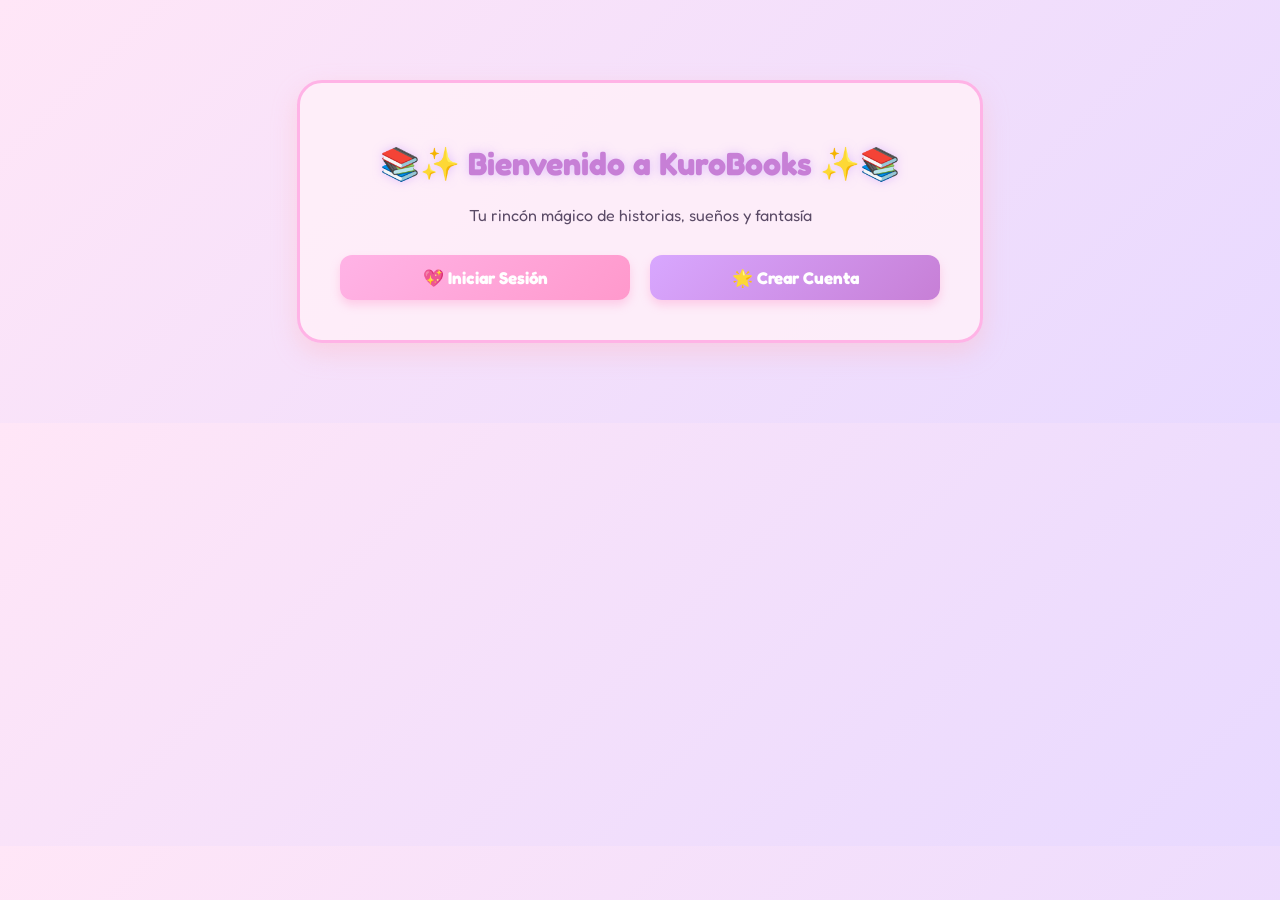
==== index.html @ 952f974f "Add files via upload" ====
<!DOCTYPE html>
<html lang="es">
<head>
    <meta charset="UTF-8">
    <title>KuroBooks ✨</title>
    <link rel="stylesheet" href="estilos.css">
</head>
<body>

<div class="welcome-contenedor">
    <h1 class="titulo-kawaii">📚✨ Bienvenido a KuroBooks ✨📚</h1>
    <p class="subtitulo">Tu rincón mágico de historias, sueños y fantasía</p>

    <div class="botones-welcome">
        <a href="login.html" class="btn">💖 Iniciar Sesión</a>
        <a href="registro.html" class="btn btn-secundario">🌟 Crear Cuenta</a>
    </div>
</div>

</body>
</html>
---- estilos.css ----
/* ---------------------------------------------------
   🌸 KuroBooks — Estilo Pastel Kawaii
   --------------------------------------------------- */

/* Fuente kawaii */
@import url('https://fonts.googleapis.com/css2?family=Fredoka:wght@300;400;500;600&display=swap');

body {
    margin: 0;
    padding: 0;
    font-family: 'Fredoka', sans-serif;
    background: linear-gradient(135deg, #ffe6f7, #e8d9ff);
    color: #5a4a66;
    transition: 0.3s ease;
}

/* Contenedores generales */
.contenedor, .login-contenedor, .registro-contenedor, .card {
    background: rgba(255, 255, 255, 0.75);
    border-radius: 20px;
    padding: 25px;
    max-width: 400px;
    margin: 40px auto;
    border: 3px solid #ffb3e6;
    box-shadow: 0 10px 25px rgba(255, 182, 193, 0.4);
    text-align: center;
}

/* Títulos */
h1, h2, h3 {
    color: #c77fd6;
    text-shadow: 0 0 8px rgba(200, 150, 255, 0.4);
}

/* Inputs */
input, textarea, select {
    width: 90%;
    padding: 12px;
    margin: 10px 0;
    border-radius: 12px;
    border: 2px solid #d8a7ff;
    background: #fff;
    font-size: 15px;
}

/* Botones */
button, .btn {
    width: 100%;
    padding: 12px;
    background: linear-gradient(135deg, #ffb3e6, #ff99cc);
    border: none;
    border-radius: 12px;
    color: white;
    font-size: 17px;
    cursor: pointer;
    box-shadow: 0 5px 10px rgba(255, 153, 204, 0.4);
    transition: 0.3s;
}

button:hover, .btn:hover {
    transform: scale(1.05);
    background: linear-gradient(135deg, #ff99d6, #ff7fcf);
}

/* Enlaces */
a {
    color: #ff7fcf;
    font-weight: bold;
    text-decoration: none;
}

a:hover {
    text-shadow: 0 0 6px #ffb3e6;
}

/* Tarjetas de libros */
.card {
    max-width: 500px;
}

.card img {
    width: 100%;
    border-radius: 15px;
    margin-bottom: 15px;
}

/* Barra superior kawaii */
.topbar {
    width: 100%;
    padding: 12px;
    background: rgba(255, 200, 240, 0.7);
    border-bottom: 3px solid #ffb3e6;
    text-align: center;
    font-size: 18px;
    backdrop-filter: blur(6px);
}

/* Modo oscuro */
.dark-mode {
    background: linear-gradient(135deg, #2a2233, #1a1620);
    color: #f0d9ff;
}

.dark-mode .contenedor,
.dark-mode .login-contenedor,
.dark-mode .registro-contenedor,
.dark-mode .card {
    background: rgba(40, 30, 55, 0.7);
    border-color: #a86bd6;
    box-shadow: 0 10px 25px rgba(80, 50, 120, 0.5);
}

.dark-mode input {
    background: #3a2a4d;
    color: #f0d9ff;
    border-color: #b46cff;
}

.dark-mode button {
    background: linear-gradient(135deg, #b46cff, #8f4fd6);
}

.dark-mode a {
    color: #d8a7ff;
}

.welcome-contenedor {
    max-width: 600px;
    margin: 80px auto;
    background: rgba(255, 240, 250, 0.85);
    padding: 40px;
    border-radius: 25px;
    border: 3px solid #ffb3e6;
    box-shadow: 0 10px 25px rgba(255, 182, 193, 0.4);
    text-align: center;
}

.titulo-kawaii {
    font-size: 32px;
    color: #c77fd6;
    text-shadow: 0 0 10px rgba(200, 150, 255, 0.5);
}

.botones-welcome {
    margin-top: 30px;
    display: flex;
    justify-content: center;
    gap: 20px;
}

.btn-secundario {
    background: linear-gradient(135deg, #d8a7ff, #c77fd6);
}
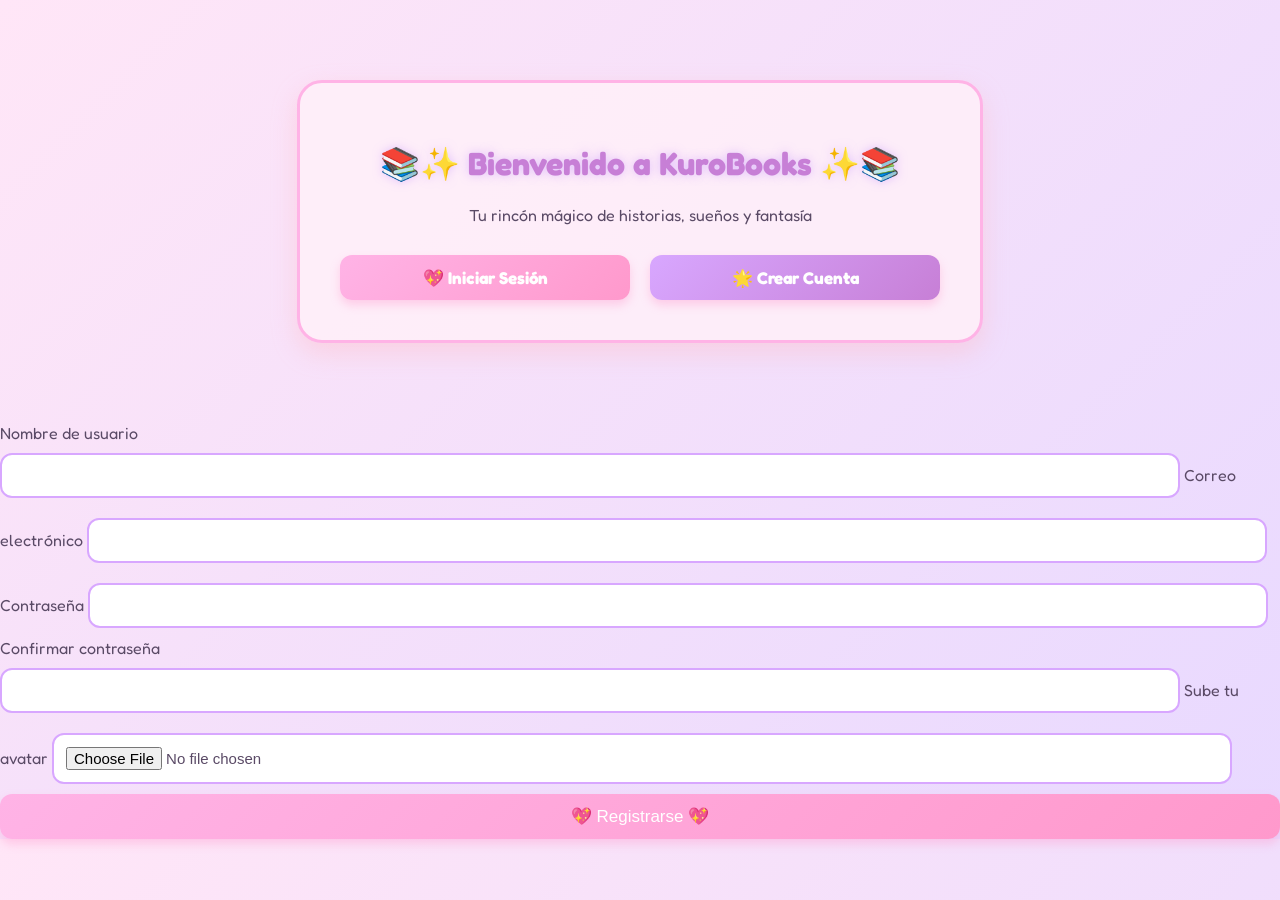
==== commit dd824d43: "Update index.html" ====
--- a/index.html
+++ b/index.html
@@ -20,3 +20,22 @@
 </body>
 </html>
 
+<form onsubmit="return registrar()" enctype="multipart/form-data">
+
+    <label for="usuario">Nombre de usuario</label>
+    <input type="text" id="usuario" required>
+
+    <label for="email">Correo electrónico</label>
+    <input type="email" id="email" required>
+
+    <label for="password">Contraseña</label>
+    <input type="password" id="password" required>
+
+    <label for="password2">Confirmar contraseña</label>
+    <input type="password" id="password2" required>
+
+    <label for="avatar">Sube tu avatar</label>
+    <input type="file" id="avatar" accept="image/*">
+
+    <button type="submit">💖 Registrarse 💖</button>
+</form>
--- a/estilos.css
+++ b/estilos.css
@@ -151,3 +151,20 @@
 .btn-secundario {
     background: linear-gradient(135deg, #d8a7ff, #c77fd6);
 }
+.avatar-box {
+    position: relative;
+    padding-top: 80px;
+}
+
+.avatar {
+    width: 120px;
+    height: 120px;
+    border-radius: 50%;
+    border: 4px solid #ffb3e6;
+    box-shadow: 0 0 15px rgba(255, 182, 193, 0.6);
+    position: absolute;
+    top: -60px;
+    left: 50%;
+    transform: translateX(-50%);
+    background: white;
+}
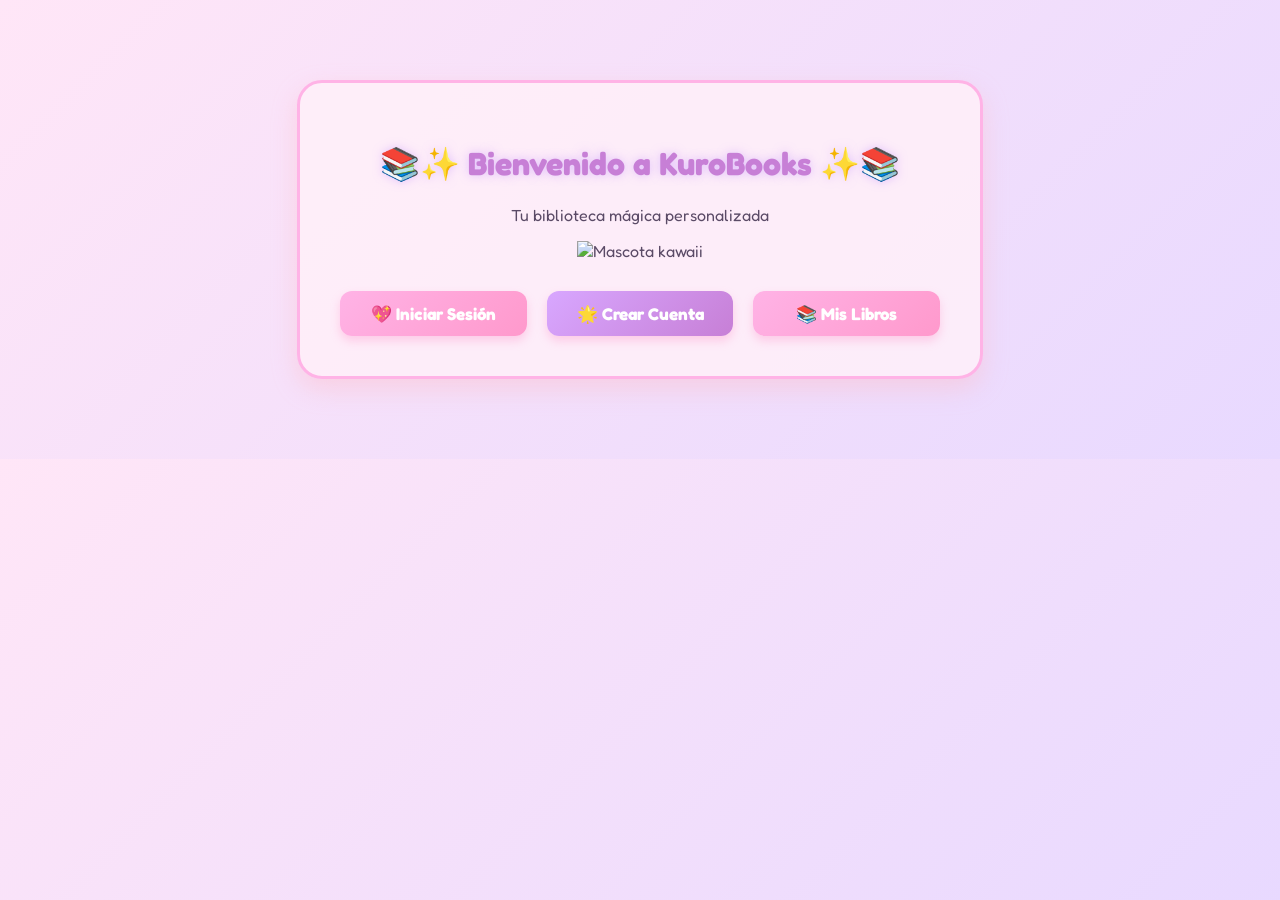
==== commit 5cbe1098: "Update index.html" ====
--- a/index.html
+++ b/index.html
@@ -9,33 +9,17 @@
 
 <div class="welcome-contenedor">
     <h1 class="titulo-kawaii">📚✨ Bienvenido a KuroBooks ✨📚</h1>
-    <p class="subtitulo">Tu rincón mágico de historias, sueños y fantasía</p>
+    <p class="subtitulo">Tu biblioteca mágica personalizada</p>
+
+    <img src="https://i.imgur.com/8QfQZ5K.png" class="avatar-index" alt="Mascota kawaii">
 
     <div class="botones-welcome">
         <a href="login.html" class="btn">💖 Iniciar Sesión</a>
-        <a href="registro.html" class="btn btn-secundario">🌟 Crear Cuenta</a>
+        <a href="index.html" class="btn btn-secundario">🌟 Crear Cuenta</a>
+        <a href="libros.html" class="btn btn-terciario">📚 Mis Libros</a>
     </div>
 </div>
 
 </body>
 </html>
 
-<form onsubmit="return registrar()" enctype="multipart/form-data">
-
-    <label for="usuario">Nombre de usuario</label>
-    <input type="text" id="usuario" required>
-
-    <label for="email">Correo electrónico</label>
-    <input type="email" id="email" required>
-
-    <label for="password">Contraseña</label>
-    <input type="password" id="password" required>
-
-    <label for="password2">Confirmar contraseña</label>
-    <input type="password" id="password2" required>
-
-    <label for="avatar">Sube tu avatar</label>
-    <input type="file" id="avatar" accept="image/*">
-
-    <button type="submit">💖 Registrarse 💖</button>
-</form>
--- a/estilos.css
+++ b/estilos.css
@@ -168,3 +168,47 @@
     transform: translateX(-50%);
     background: white;
 }
+.avatar-box {
+    position: relative;
+    padding-top: 80px;
+}
+
+.avatar {
+    width: 120px;
+    height: 120px;
+    border-radius: 50%;
+    border: 4px solid #ffb3e6;
+    box-shadow: 0 0 15px rgba(255, 182, 193, 0.6);
+    position: absolute;
+    top: -60px;
+    left: 50%;
+    transform: translateX(-50%);
+    background: white;
+}
+.lista-libros {
+    display: flex;
+    flex-wrap: wrap;
+    gap: 20px;
+    justify-content: center;
+}
+
+.libro-card {
+    width: 150px;
+    background: rgba(255, 240, 250, 0.8);
+    border: 3px solid #ffb3e6;
+    border-radius: 15px;
+    padding: 10px;
+    text-align: center;
+    cursor: pointer;
+    transition: 0.3s;
+}
+
+.libro-card img {
+    width: 100%;
+    border-radius: 10px;
+}
+
+.libro-card:hover {
+    transform: scale(1.05);
+    box-shadow: 0 0 15px rgba(255, 182, 193, 0.6);
+}
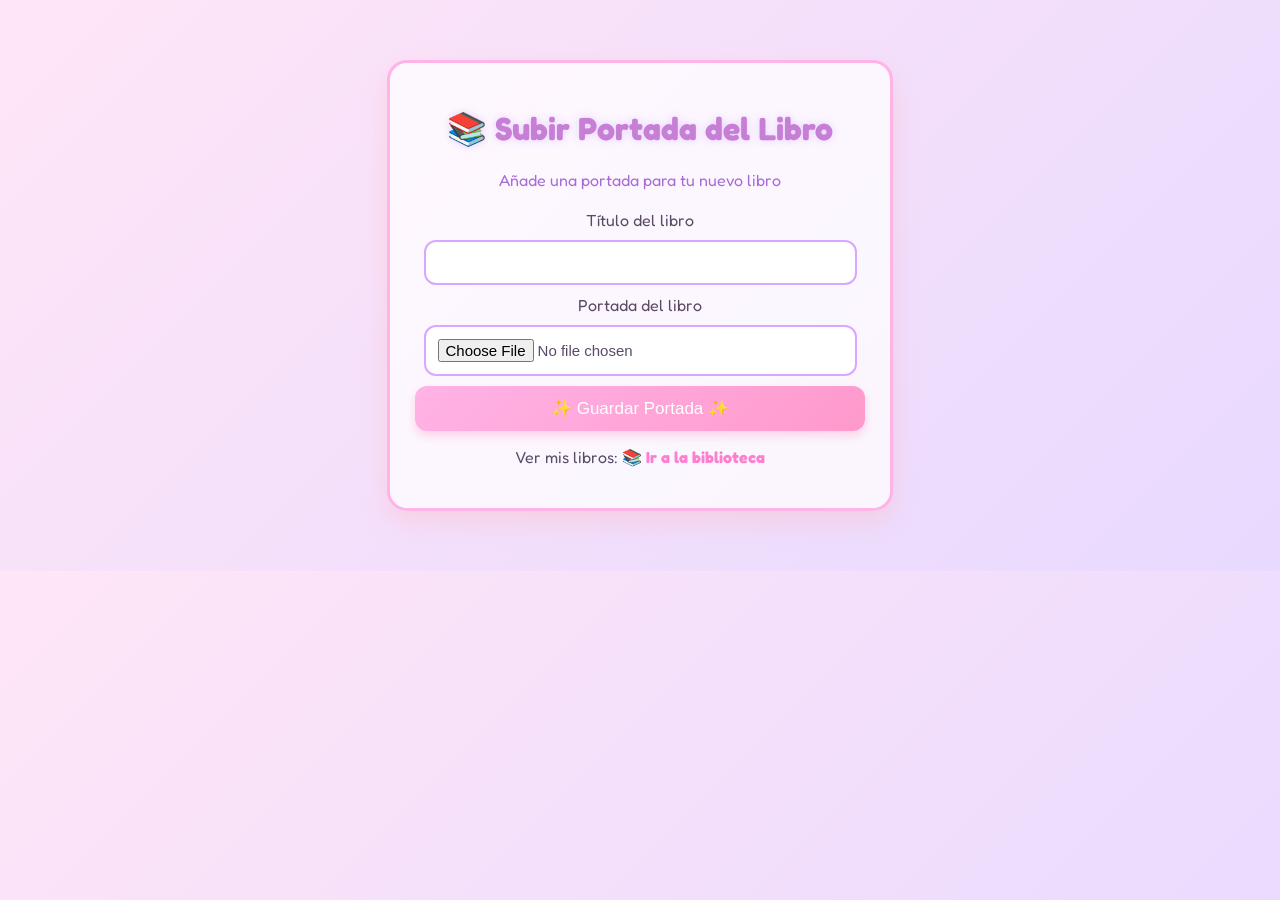
==== commit ffac962b: "Update index.html" ====
--- a/index.html
+++ b/index.html
@@ -2,24 +2,55 @@
 <html lang="es">
 <head>
     <meta charset="UTF-8">
-    <title>KuroBooks ✨</title>
+    <title>Subir Portada ✨</title>
     <link rel="stylesheet" href="estilos.css">
 </head>
 <body>
 
-<div class="welcome-contenedor">
-    <h1 class="titulo-kawaii">📚✨ Bienvenido a KuroBooks ✨📚</h1>
-    <p class="subtitulo">Tu biblioteca mágica personalizada</p>
+<div class="registro-contenedor">
+    <h1>📚 Subir Portada del Libro</h1>
+    <p class="subtitulo">Añade una portada para tu nuevo libro</p>
 
-    <img src="https://i.imgur.com/8QfQZ5K.png" class="avatar-index" alt="Mascota kawaii">
+    <form onsubmit="return guardarPortada()" enctype="multipart/form-data">
+        <label>Título del libro</label>
+        <input type="text" id="titulo" required>
 
-    <div class="botones-welcome">
-        <a href="login.html" class="btn">💖 Iniciar Sesión</a>
-        <a href="index.html" class="btn btn-secundario">🌟 Crear Cuenta</a>
-        <a href="libros.html" class="btn btn-terciario">📚 Mis Libros</a>
-    </div>
+        <label>Portada del libro</label>
+        <input type="file" id="portada" accept="image/*" required>
+
+        <button type="submit">✨ Guardar Portada ✨</button>
+    </form>
+
+    <p class="login-link">
+        Ver mis libros:
+        <a href="libros.html">📚 Ir a la biblioteca</a>
+    </p>
 </div>
+
+<script>
+function guardarPortada() {
+    const titulo = document.getElementById("titulo").value;
+    const archivo = document.getElementById("portada").files[0];
+
+    const reader = new FileReader();
+    reader.onload = function(e) {
+        let libros = JSON.parse(localStorage.getItem("libros")) || [];
+
+        libros.push({
+            titulo: titulo,
+            portada: e.target.result
+        });
+
+        localStorage.setItem("libros", JSON.stringify(libros));
+
+        alert("Portada guardada 💖");
+        window.location.href = "libros.html";
+    };
+
+    reader.readAsDataURL(archivo);
+    return false;
+}
+</script>
 
 </body>
 </html>
-
--- a/estilos.css
+++ b/estilos.css
@@ -1,5 +1,5 @@
 /* ---------------------------------------------------
-   🌸 KuroBooks — Estilo Pastel Kawaii
+   🌸 KuroBooks — Estilo Pastel Kawaii Completo
    --------------------------------------------------- */
 
 /* Fuente kawaii */
@@ -14,25 +14,42 @@
     transition: 0.3s ease;
 }
 
-/* Contenedores generales */
-.contenedor, .login-contenedor, .registro-contenedor, .card {
+/* ---------------------------------------------------
+   🌟 CONTENEDORES GENERALES
+--------------------------------------------------- */
+
+.contenedor,
+.login-contenedor,
+.registro-contenedor,
+.welcome-contenedor {
     background: rgba(255, 255, 255, 0.75);
     border-radius: 20px;
     padding: 25px;
-    max-width: 400px;
-    margin: 40px auto;
+    max-width: 450px;
+    margin: 60px auto;
     border: 3px solid #ffb3e6;
     box-shadow: 0 10px 25px rgba(255, 182, 193, 0.4);
     text-align: center;
 }
 
-/* Títulos */
+/* ---------------------------------------------------
+   🌟 TITULOS
+--------------------------------------------------- */
+
 h1, h2, h3 {
     color: #c77fd6;
     text-shadow: 0 0 8px rgba(200, 150, 255, 0.4);
 }
 
-/* Inputs */
+.subtitulo {
+    color: #a86bd6;
+    margin-bottom: 20px;
+}
+
+/* ---------------------------------------------------
+   🌟 INPUTS
+--------------------------------------------------- */
+
 input, textarea, select {
     width: 90%;
     padding: 12px;
@@ -43,7 +60,10 @@
     font-size: 15px;
 }
 
-/* Botones */
+/* ---------------------------------------------------
+   🌟 BOTONES
+--------------------------------------------------- */
+
 button, .btn {
     width: 100%;
     padding: 12px;
@@ -62,7 +82,18 @@
     background: linear-gradient(135deg, #ff99d6, #ff7fcf);
 }
 
-/* Enlaces */
+.btn-secundario {
+    background: linear-gradient(135deg, #d8a7ff, #c77fd6);
+}
+
+.btn-terciario {
+    background: linear-gradient(135deg, #c7a7ff, #a77fff);
+}
+
+/* ---------------------------------------------------
+   🌟 ENLACES
+--------------------------------------------------- */
+
 a {
     color: #ff7fcf;
     font-weight: bold;
@@ -73,84 +104,10 @@
     text-shadow: 0 0 6px #ffb3e6;
 }
 
-/* Tarjetas de libros */
-.card {
-    max-width: 500px;
-}
-
-.card img {
-    width: 100%;
-    border-radius: 15px;
-    margin-bottom: 15px;
-}
-
-/* Barra superior kawaii */
-.topbar {
-    width: 100%;
-    padding: 12px;
-    background: rgba(255, 200, 240, 0.7);
-    border-bottom: 3px solid #ffb3e6;
-    text-align: center;
-    font-size: 18px;
-    backdrop-filter: blur(6px);
-}
-
-/* Modo oscuro */
-.dark-mode {
-    background: linear-gradient(135deg, #2a2233, #1a1620);
-    color: #f0d9ff;
-}
-
-.dark-mode .contenedor,
-.dark-mode .login-contenedor,
-.dark-mode .registro-contenedor,
-.dark-mode .card {
-    background: rgba(40, 30, 55, 0.7);
-    border-color: #a86bd6;
-    box-shadow: 0 10px 25px rgba(80, 50, 120, 0.5);
-}
-
-.dark-mode input {
-    background: #3a2a4d;
-    color: #f0d9ff;
-    border-color: #b46cff;
-}
-
-.dark-mode button {
-    background: linear-gradient(135deg, #b46cff, #8f4fd6);
-}
-
-.dark-mode a {
-    color: #d8a7ff;
-}
-
-.welcome-contenedor {
-    max-width: 600px;
-    margin: 80px auto;
-    background: rgba(255, 240, 250, 0.85);
-    padding: 40px;
-    border-radius: 25px;
-    border: 3px solid #ffb3e6;
-    box-shadow: 0 10px 25px rgba(255, 182, 193, 0.4);
-    text-align: center;
-}
-
-.titulo-kawaii {
-    font-size: 32px;
-    color: #c77fd6;
-    text-shadow: 0 0 10px rgba(200, 150, 255, 0.5);
-}
-
-.botones-welcome {
-    margin-top: 30px;
-    display: flex;
-    justify-content: center;
-    gap: 20px;
-}
-
-.btn-secundario {
-    background: linear-gradient(135deg, #d8a7ff, #c77fd6);
-}
+/* ---------------------------------------------------
+   🌟 AVATARES
+--------------------------------------------------- */
+
 .avatar-box {
     position: relative;
     padding-top: 80px;
@@ -168,23 +125,20 @@
     transform: translateX(-50%);
     background: white;
 }
-.avatar-box {
-    position: relative;
-    padding-top: 80px;
-}
-
-.avatar {
-    width: 120px;
-    height: 120px;
+
+.avatar-index {
+    width: 140px;
+    margin: 20px auto;
+    display: block;
     border-radius: 50%;
     border: 4px solid #ffb3e6;
     box-shadow: 0 0 15px rgba(255, 182, 193, 0.6);
-    position: absolute;
-    top: -60px;
-    left: 50%;
-    transform: translateX(-50%);
-    background: white;
-}
+}
+
+/* ---------------------------------------------------
+   🌟 TARJETAS DE LIBROS
+--------------------------------------------------- */
+
 .lista-libros {
     display: flex;
     flex-wrap: wrap;
@@ -212,3 +166,67 @@
     transform: scale(1.05);
     box-shadow: 0 0 15px rgba(255, 182, 193, 0.6);
 }
+
+/* ---------------------------------------------------
+   🌟 PANTALLA DE BIENVENIDA
+--------------------------------------------------- */
+
+.titulo-kawaii {
+    font-size: 32px;
+    color: #c77fd6;
+    text-shadow: 0 0 10px rgba(200, 150, 255, 0.5);
+}
+
+.botones-welcome {
+    margin-top: 30px;
+    display: flex;
+    justify-content: center;
+    gap: 20px;
+}
+
+/* ---------------------------------------------------
+   🌟 MODO OSCURO
+--------------------------------------------------- */
+
+.dark-mode {
+    background: linear-gradient(135deg, #2a2233, #1a1620);
+    color: #f0d9ff;
+}
+
+.dark-mode .contenedor,
+.dark-mode .login-contenedor,
+.dark-mode .registro-contenedor,
+.dark-mode .welcome-contenedor {
+    background: rgba(40, 30, 55, 0.7);
+    border-color: #a86bd6;
+    box-shadow: 0 10px 25px rgba(80, 50, 120, 0.5);
+}
+
+.dark-mode input {
+    background: #3a2a4d;
+    color: #f0d9ff;
+    border-color: #b46cff;
+}
+
+.dark-mode button {
+    background: linear-gradient(135deg, #b46cff, #8f4fd6);
+}
+
+.dark-mode a {
+    color: #d8a7ff;
+}
+.portada-box {
+    position: relative;
+    padding-top: 180px;
+}
+
+.portada-registro {
+    width: 260px;
+    border-radius: 20px;
+    border: 4px solid #ffb3e6;
+    box-shadow: 0 0 20px rgba(255, 182, 193, 0.6);
+    position: absolute;
+    top: -120px;
+    left: 50%;
+    transform: translateX(-50%);
+}
